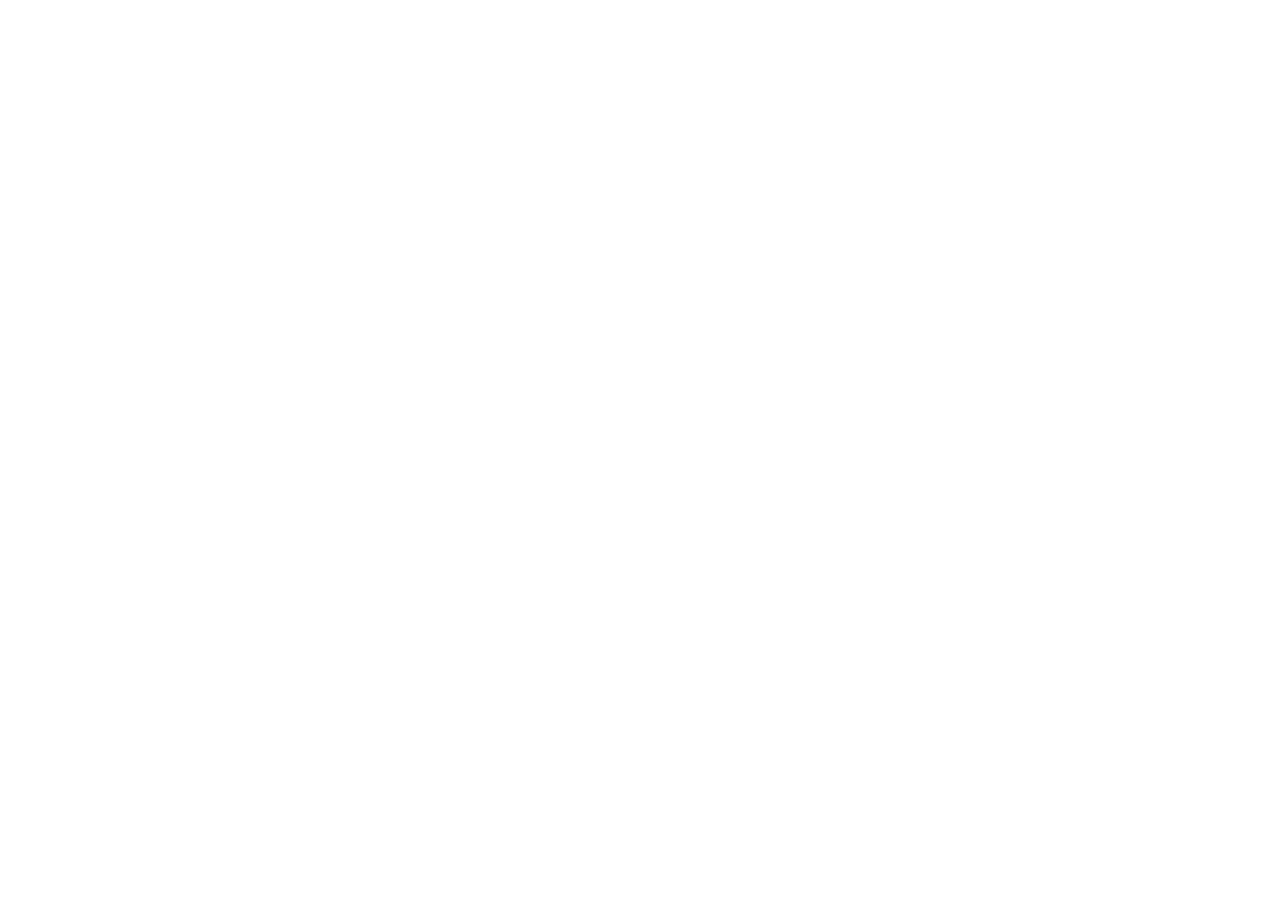
==== index.html @ 8c659529 "done" ====
<!DOCTYPE html>
<html lang="en">
<head>
    <meta charset="UTF-8">
    <meta name="viewport" content="width=device-width, initial-scale=1.0">
    <title>Document</title>
</head>
<body>
    
</body>
</html>
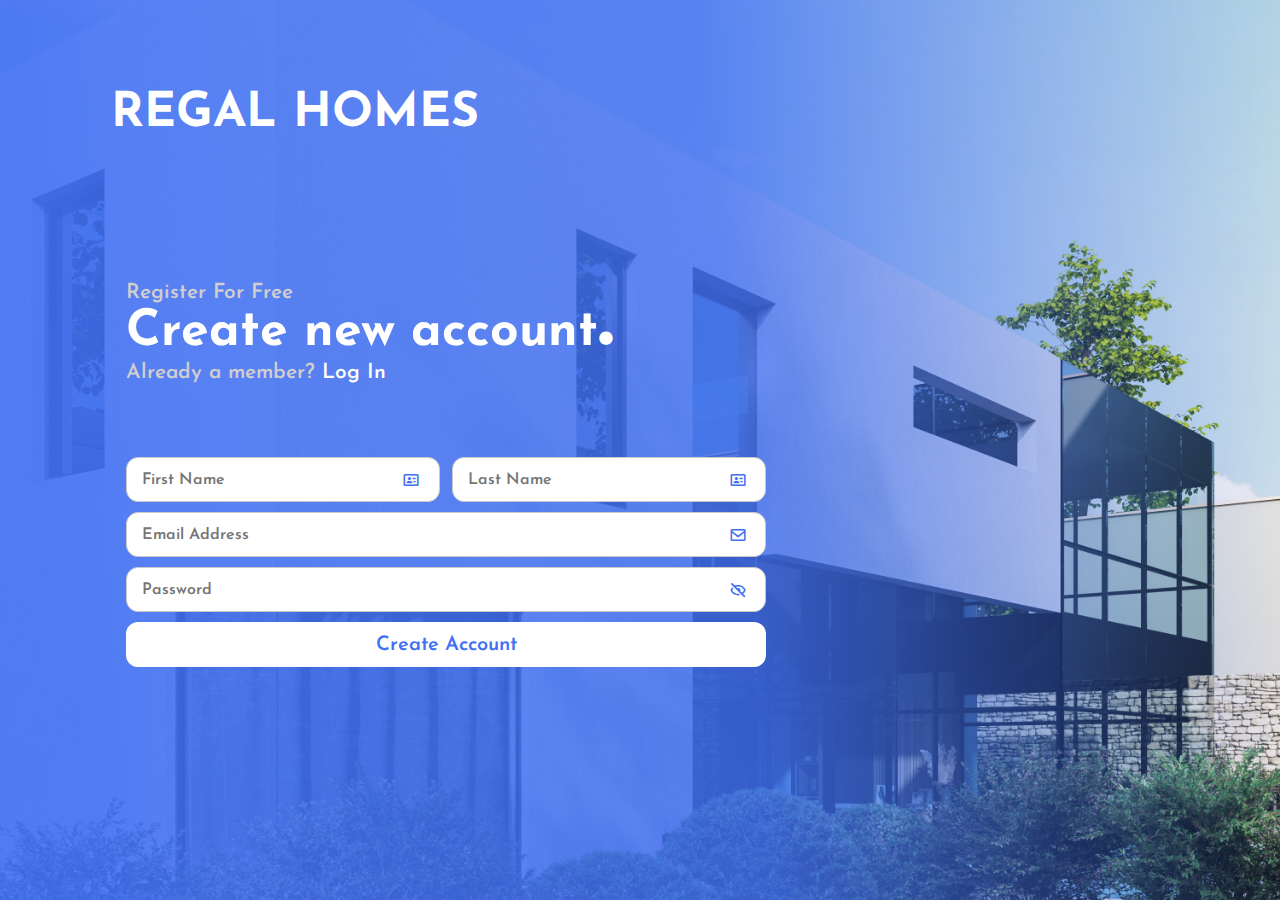
==== commit 780a5f1f: "done" ====
--- a/index.html
+++ b/index.html
@@ -1,11 +1,85 @@
 <!DOCTYPE html>
 <html lang="en">
-<head>
-    <meta charset="UTF-8">
-    <meta name="viewport" content="width=device-width, initial-scale=1.0">
-    <title>Document</title>
-</head>
-<body>
-    
-</body>
-</html>+  <head>
+    <meta charset="UTF-8" />
+    <meta name="viewport" content="width=device-width, initial-scale=1.0" />
+    <!-- Brand Name -->
+    <title>Regal Homes</title>
+    <!-- Css Style -->
+    <link rel="stylesheet" href="./style.css" />
+    <!-- Box Icon -->
+    <link
+      rel="stylesheet"
+      href="https://cdn.jsdelivr.net/npm/boxicons@latest/css/boxicons.min.css"
+    />
+  </head>
+  <body>
+    <section class="container forms">
+      <div class="logo-shelf">
+        <h1>Regal Homes</h1>
+      </div>
+
+      <div class="form login">
+        <div class="form-content">
+          <div class="register">
+            <h4 class="welcome-form-text">Register For Free</h4>
+            <h1 class="create-form">
+              Create new account<i class="bx bxs-circle"></i>
+            </h1>
+            <p class="already-a-member">
+              Already a member?
+              <a href="./signin.html" class="login-link">Log In</a>
+            </p>
+          </div>
+          <form action="#">
+            <div class="field inputfield input-div-space">
+              <input
+                type="text"
+                class="inputme"
+                id="inputName"
+                placeholder="First Name"
+              />
+              <i class="bx bx-id-card detail-card"></i>
+
+              <input
+                type="text"
+                class="inputme input-gap"
+                id="inputName"
+                placeholder="Last Name"
+              />
+              <i class="bx bx-id-card detail-card-1"></i>
+            </div>
+
+            <div class="field inputfield">
+              <input
+                type="email"
+                class="input"
+                id="inputEmail"
+                placeholder="Email Address"
+              />
+              <i class="bx bx-envelope detail-profile"></i>
+            </div>
+
+            <div class="field inputfield">
+              <input
+                type="password"
+                class="password"
+                id="inputPassword"
+                placeholder="Password"
+              />
+              <i class="bx bx-hide eye-icon"></i>
+            </div>
+
+            <!-- <div class="form-link">
+              <a href="#" class="forget-pass">Forgot Password?</a>
+            </div> -->
+
+            <div class="field button-field">
+              <button id="signup">Create Account</button>
+            </div>
+          </form>
+        </div>
+      </div>
+    </section>
+  </body>
+</html>
--- a/style.css
+++ b/style.css
@@ -0,0 +1,263 @@
+/* Google Fonts */
+@import url("https://fonts.googleapis.com/css2?family=Josefin+Sans:ital,wght@0,400;0,500;0,600;0,700;1,400;1,500&display=swap");
+
+* {
+  margin: 0;
+  padding: 0;
+  box-sizing: border-box;
+  font-family: "Josefin Sans", sans-serif;
+}
+
+.container {
+  height: 100vh;
+  width: 100%;
+  display: flex;
+  align-items: center;
+  background-image: linear-gradient(
+      85deg,
+      rgba(64, 112, 244, 0.9075775573901436) 7%,
+      rgba(64, 112, 244, 0.8739641120119923) 14%,
+      rgba(64, 112, 244, 0.8151405826002276) 57%,
+      rgba(64, 112, 244, 0) 100%
+    ),
+    url(./Assets/login_image.jpg);
+  background-position: center;
+  background-size: cover;
+  background-repeat: no-repeat;
+}
+
+.form {
+  max-width: 700px;
+  width: 100%;
+  padding: 0 15px;
+}
+
+.form a {
+  text-decoration: none;
+  color: #fff;
+}
+
+.form p {
+  font-size: 1.3rem;
+  color: #d1cece;
+  font-weight: 600;
+}
+.register {
+  line-height: 2.5rem;
+}
+
+.create-form {
+  font-size: 50px;
+  font-weight: 700;
+  color: #fff;
+}
+
+.bxs-circle {
+  color: #fff;
+  font-size: 1rem;
+}
+
+.logo-shelf h1 {
+  position: absolute;
+  text-transform: uppercase;
+  top: 0;
+  left: -2%;
+  padding: 60px 30px 30px 30px;
+  color: white;
+  font-size: 3rem;
+  font-weight: 700;
+}
+
+.welcome-form-text {
+  font-size: 1.3rem;
+  color: #d1cece;
+  font-weight: 600;
+}
+
+/* Form */
+form {
+  margin-top: 1.3rem;
+}
+
+.form .field {
+  height: 45px;
+  position: relative;
+  width: 100%;
+  margin-top: 10px;
+}
+
+.input-div-space {
+  display: flex;
+}
+
+.input-gap {
+  margin-left: 0.7rem;
+}
+
+.field .inputme {
+  height: 100%;
+  width: 50%;
+  border: none;
+  border: 1px solid #cacaca;
+  outline: none;
+  border-radius: 12px;
+  font-size: 16px;
+  font-weight: 600;
+  padding: 0 15px;
+  color: #fff;
+  background-color: #fff;
+}
+.field .input,
+.password {
+  height: 100%;
+  width: 100%;
+  outline: none;
+  border: 1px solid #cacaca;
+  border-radius: 12px;
+  font-size: 16px;
+  font-weight: 600;
+  padding: 0 15px;
+  color: #fff;
+  background-color: #fff;
+}
+.field button {
+  height: 100%;
+  width: 100%;
+  border: none;
+  border-radius: 12px;
+  font-size: 20px;
+  font-weight: 600;
+  background-color: #fff;
+  color: #4070f4;
+  transition: all 0.3s ease;
+  cursor: pointer;
+}
+
+.field input:focus {
+  border-color: gold;
+}
+
+.field button:hover {
+  background-color: transparent; /*#4070f4*/
+  color: #fff;
+}
+
+.eye-icon {
+  font-size: 18px;
+  color: #4070f4;
+  cursor: pointer;
+  position: absolute;
+  right: 3%;
+  top: 30%;
+  /* transform: translateY(-50%); */
+}
+
+.detail-profile {
+  font-size: 18px;
+  color: #4070f4;
+  position: absolute;
+  right: 3%;
+  top: 30%;
+}
+
+.detail-card {
+  color: #4070f4;
+  position: absolute;
+  right: 55.5%;
+  top: 30%;
+  font-size: 18px;
+}
+
+.detail-card-1 {
+  color: #4070f4;
+  position: absolute;
+  right: 3%;
+  top: 30%;
+  font-size: 18px;
+}
+
+.form-link {
+  font-size: 1.3rem;
+  font-weight: 600;
+  margin-top: 1rem;
+}
+
+/* Media querries */
+@media screen and (max-width: 319px) {
+  .logo-shelf {
+    font-size: 2rem;
+  }
+}
+@media screen and (max-width: 767px) {
+  .detail-card {
+    right: 57%;
+    font-size: 18px;
+  }
+
+  .field .input,
+  .field .inputme,
+  .field .password {
+    font-size: 13px;
+    font-weight: 600;
+  }
+
+  .form p {
+    font-size: 1.2rem;
+  }
+
+  .create-form {
+    font-size: 26px;
+  }
+
+  .logo-shelf h1 {
+    font-size: 2.5rem;
+  }
+
+  .welcome-form-text {
+    font-size: 1rem;
+  }
+}
+
+@media screen and (max-width: 426px) {
+  .detail-card {
+    right: 58.5%;
+    font-size: 18px;
+  }
+}
+
+@media screen and (min-width: 767px) {
+  .form {
+    padding: 30px;
+    margin-left: 2rem;
+    margin-top: 40px;
+  }
+
+  form {
+    margin-top: 4rem;
+  }
+
+  .logo-shelf h1 {
+    top: 10%;
+    padding: 0 60px;
+    left: -0.1%;
+  }
+  .detail-card {
+    right: 54%;
+  }
+}
+@media screen and (min-width: 992px) {
+  .form {
+    margin-left: 6rem;
+    margin-top: 40px;
+  }
+
+  form {
+    margin-top: 4rem;
+  }
+
+  .logo-shelf h1 {
+    top: 10%;
+    padding: 0 60px;
+    left: 4%;
+  }
+}
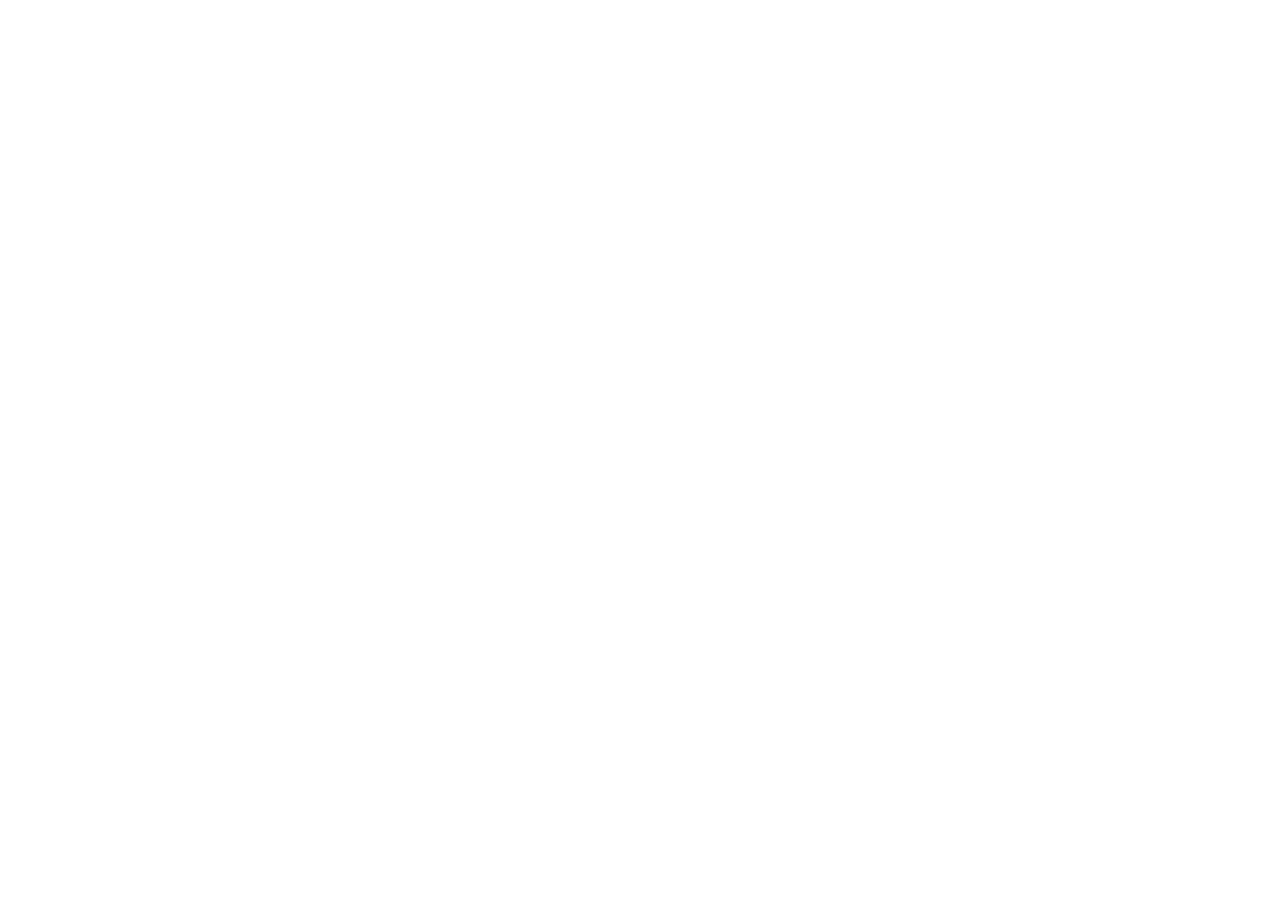
==== commit a0f41476: "done" ====
--- a/index.html
+++ b/index.html
@@ -14,72 +14,6 @@
     />
   </head>
   <body>
-    <section class="container forms">
-      <div class="logo-shelf">
-        <h1>Regal Homes</h1>
-      </div>
-
-      <div class="form login">
-        <div class="form-content">
-          <div class="register">
-            <h4 class="welcome-form-text">Register For Free</h4>
-            <h1 class="create-form">
-              Create new account<i class="bx bxs-circle"></i>
-            </h1>
-            <p class="already-a-member">
-              Already a member?
-              <a href="./signin.html" class="login-link">Log In</a>
-            </p>
-          </div>
-          <form action="#">
-            <div class="field inputfield input-div-space">
-              <input
-                type="text"
-                class="inputme"
-                id="inputName"
-                placeholder="First Name"
-              />
-              <i class="bx bx-id-card detail-card"></i>
-
-              <input
-                type="text"
-                class="inputme input-gap"
-                id="inputName"
-                placeholder="Last Name"
-              />
-              <i class="bx bx-id-card detail-card-1"></i>
-            </div>
-
-            <div class="field inputfield">
-              <input
-                type="email"
-                class="input"
-                id="inputEmail"
-                placeholder="Email Address"
-              />
-              <i class="bx bx-envelope detail-profile"></i>
-            </div>
-
-            <div class="field inputfield">
-              <input
-                type="password"
-                class="password"
-                id="inputPassword"
-                placeholder="Password"
-              />
-              <i class="bx bx-hide eye-icon"></i>
-            </div>
-
-            <!-- <div class="form-link">
-              <a href="#" class="forget-pass">Forgot Password?</a>
-            </div> -->
-
-            <div class="field button-field">
-              <button id="signup">Create Account</button>
-            </div>
-          </form>
-        </div>
-      </div>
-    </section>
+    <a href=".signup"></a>
   </body>
 </html>
--- a/style.css
+++ b/style.css
@@ -138,7 +138,7 @@
 }
 
 .field button:hover {
-  background-color: transparent; /*#4070f4*/
+  background-color: #bcbcbc;
   color: #fff;
 }
 
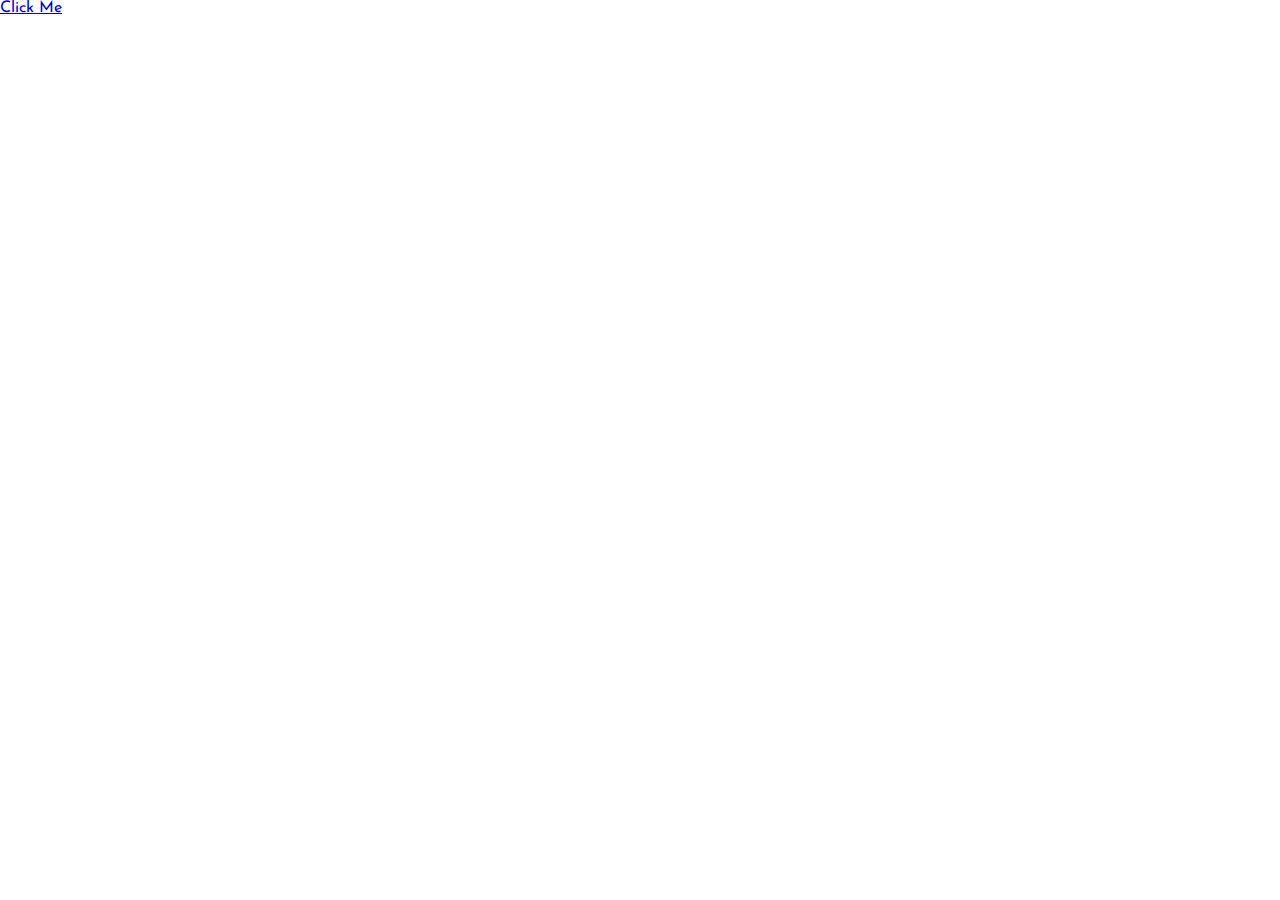
==== commit 8095be9c: "done" ====
--- a/index.html
+++ b/index.html
@@ -14,6 +14,6 @@
     />
   </head>
   <body>
-    <a href=".signup"></a>
+    <a href=".signup">Click Me</a>
   </body>
 </html>
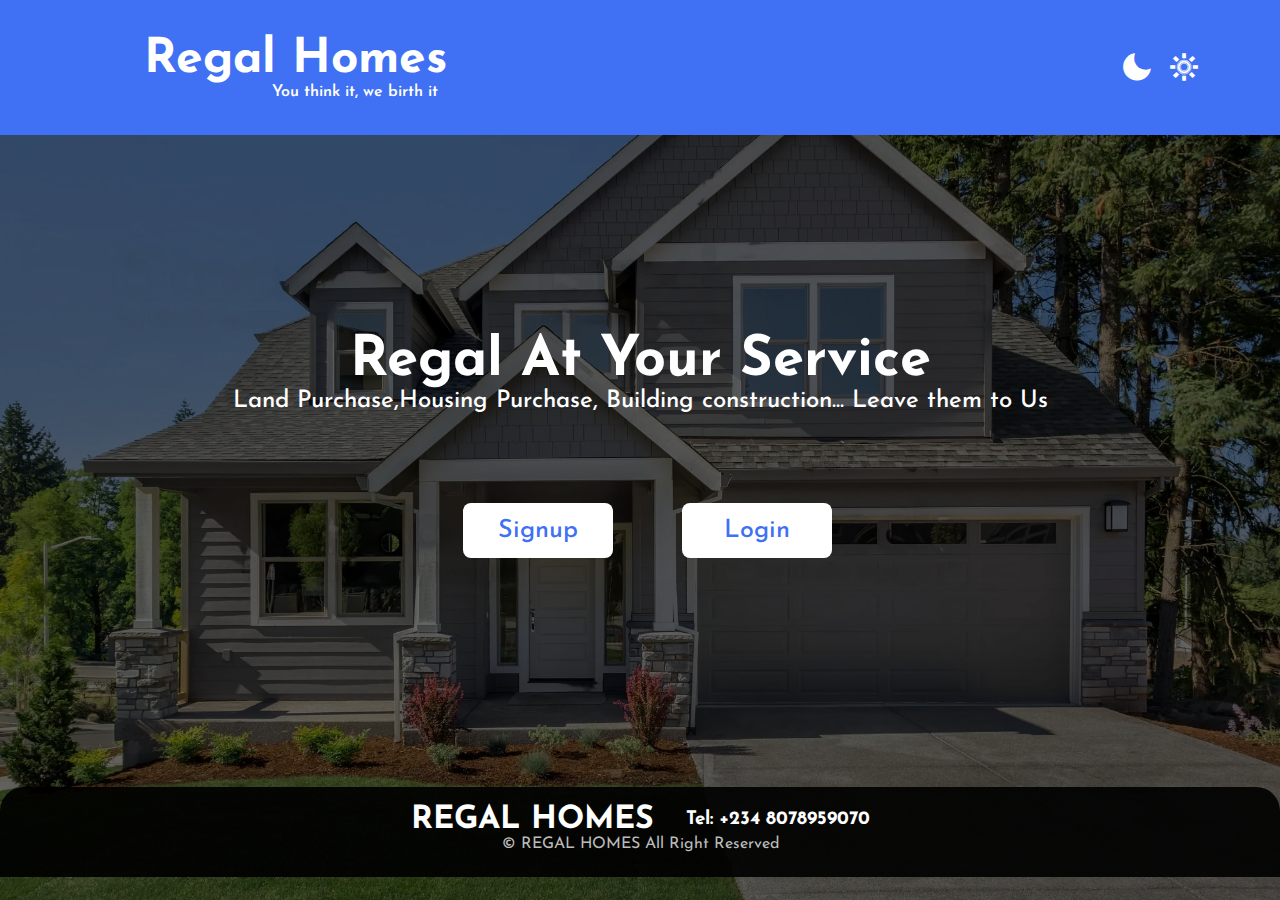
==== commit 019b9133: "done" ====
--- a/index.html
+++ b/index.html
@@ -12,8 +12,174 @@
       rel="stylesheet"
       href="https://cdn.jsdelivr.net/npm/boxicons@latest/css/boxicons.min.css"
     />
+
+    <!-- Swiper carousel -->
   </head>
   <body>
-    <a href=".signup">Click Me</a>
+    <section class="index_container">
+      <div class="overlay"></div>
+
+      <!-- Logo -->
+      <header class="header-index">
+        <div class="logo-index">
+          <h1>Regal Homes</h1>
+          <h3>You think it, we birth it</h3>
+        </div>
+        <!-- dark/light -->
+        <div class="modewrap">
+          <i class="bx bxs-moon"></i>
+          <i class="bx bx-sun"></i>
+        </div>
+      </header>
+
+      <!-- Swiping text -->
+      <div class="movewrap">
+        <div class="move">
+          <div class="moving">
+            <h1>Regal At Your Service</h1>
+            <h2>
+              Land Purchase,Housing Purchase, Building construction... Leave
+              them to Us
+            </h2>
+          </div>
+          <div class="moving">
+            <h1>Let Help Make Your Abode Regal</h1>
+            <h2>Get Your Dream Home With Comfort</h2>
+          </div>
+          <div class="moving">
+            <h1>Big Sales</h1>
+            <h2>Hectares Of Land Available</h2>
+          </div>
+          <div class="moving">
+            <h1>We make Palace From all houses</h1>
+            <h2>Everyone deserves to rest comfortable like king</h2>
+          </div>
+          <div class="moving">
+            <h1>Be A Honourable land Owner Today</h1>
+            <h2>Land Lords Grow rich in their sleep, be one.</h2>
+          </div>
+          <div class="moving">
+            <h1>land Is Land There Is no Lost in acquring.</h1>
+            <h2>Having A Home Is Self Fulfilling,Own One.</h2>
+          </div>
+        </div>
+      </div>
+      <!-- Just Html and css carousel -->
+      <!-- <div class="slideshow-container">
+        <div class="mySlides fade">
+          <img
+            src="./Assets/bernard-hermant-KqOLr8OiQLU-unsplash.jpg"
+            class="showroom"
+          />
+          <div class="info">Find The Best Homes</div>
+        </div>
+
+        <div class="mySlides fade">
+          <img
+            src="./Assets/evelyn-paris-XJnP4L958ds-unsplash.jpg"
+            class="showroom"
+          />
+          <div class="info">Real Estate</div>
+        </div>
+
+        <div class="mySlides fade">
+          <img
+            src="./Assets/florian-schmidinger-b_79nOqf95I-unsplash.jpg"
+            class="showroom"
+          />
+          <div class="info">House Leasing</div>
+        </div>
+        <div class="mySlides fade">
+          <img
+            src="./Assets/outsite-co-R-LK3sqLiBw-unsplash.jpg"
+            class="showroom"
+          />
+          <div class="info">House Leasing</div>
+        </div>
+        <div class="mySlides fade">
+          <img
+            src="./Assets/istockphoto-172255093-612x612-transformed.jpeg"
+            class="showroom"
+          />
+          <div class="info">House Leasing</div>
+        </div>
+        <div class="mySlides fade">
+          <img
+            src="./Assets/webaliser-_TPTXZd9mOo-unsplash.jpg"
+            class="showroom"
+          />
+          <div class="info">House Leasing</div>
+        </div> -->
+
+      <!-- carousel Prev and next -->
+      <!-- <a class="prev" onclick="plusSlides(-1)">❮</a>
+        <a class="next" onclick="plusSlides(1)">❯</a> -->
+
+      <!-- carousel Dots -->
+      <!-- <div class="dotwrap">
+          <span class="dot" onclick="currentSlide(1)"></span>
+          <span class="dot" onclick="currentSlide(2)"></span>
+          <span class="dot" onclick="currentSlide(3)"></span>
+          <span class="dot" onclick="currentSlide(4)"></span>
+          <span class="dot" onclick="currentSlide(5)"></span>
+          <span class="dot" onclick="currentSlide(6)"></span>
+        </div>
+      </div> -->
+      <!-- <br /> -->
+      <!-- Just HTML And css carousel End -->
+
+      <!-- ------------- New carousel ------ -->
+
+      <!-- Sign In buttons -->
+      <div class="buttonwrap">
+        <a href="./signup.html" class="index_link"><button>Signup</button></a>
+        <a href="./signin.html" class="index_link"><button>Login</button></a>
+      </div>
+
+      <!-- footer -->
+      <footer>
+        <div class="footer">
+          <h1>REGAL HOMES</h1>
+          <h3>Tel: +234 8078959070</h3>
+        </div>
+        <div class="copyright">
+          <p>&#169; REGAL HOMES All Right Reserved</p>
+        </div>
+      </footer>
+    </section>
+
+    <!--Just Html and css Script -->
+    <!-- <script>
+      let slideIndex = 1;
+      showSlides(slideIndex);
+
+      function plusSlides(n) {
+        showSlides((slideIndex += n));
+      }
+
+      function currentSlide(n) {
+        showSlides((slideIndex = n));
+      }
+
+      function showSlides(n) {
+        let i;
+        let slides = document.getElementsByClassName("mySlides");
+        let dots = document.getElementsByClassName("dot");
+        if (n > slides.length) {
+          slideIndex = 1;
+        }
+        if (n < 1) {
+          slideIndex = slides.length;
+        }
+        for (i = 0; i < slides.length; i++) {
+          slides[i].style.display = "none";
+        }
+        for (i = 0; i < dots.length; i++) {
+          dots[i].className = dots[i].className.replace(" active", "");
+        }
+        slides[slideIndex - 1].style.display = "block";
+        dots[slideIndex - 1].className += " active";
+      }
+    </script> -->
   </body>
 </html>
--- a/style.css
+++ b/style.css
@@ -8,6 +8,9 @@
   font-family: "Josefin Sans", sans-serif;
 }
 
+html {
+  overflow: hidden;
+}
 .container {
   height: 100vh;
   width: 100%;
@@ -98,13 +101,13 @@
   height: 100%;
   width: 50%;
   border: none;
-  border: 1px solid #cacaca;
+  border: 2px solid #cacaca;
   outline: none;
   border-radius: 12px;
   font-size: 16px;
   font-weight: 600;
   padding: 0 15px;
-  color: #fff;
+  color: black;
   background-color: #fff;
 }
 .field .input,
@@ -112,12 +115,12 @@
   height: 100%;
   width: 100%;
   outline: none;
-  border: 1px solid #cacaca;
+  border: 2px solid #cacaca;
   border-radius: 12px;
   font-size: 16px;
   font-weight: 600;
   padding: 0 15px;
-  color: #fff;
+  color: black;
   background-color: #fff;
 }
 .field button {
@@ -138,8 +141,17 @@
 }
 
 .field button:hover {
-  background-color: #bcbcbc;
-  color: #fff;
+  background-color: #bcbcbc; /*4070f4 */
+  color: #fff;
+}
+.check span {
+  font-size: 16px;
+  font-weight: 500;
+  color: #fff;
+}
+
+.none {
+  display: none;
 }
 
 .eye-icon {
@@ -152,6 +164,13 @@
   /* transform: translateY(-50%); */
 }
 
+.check {
+  padding: 10px 0 0 10px;
+}
+.checkbox {
+  cursor: pointer;
+}
+
 .detail-profile {
   font-size: 18px;
   color: #4070f4;
@@ -180,6 +199,7 @@
   font-size: 1.3rem;
   font-weight: 600;
   margin-top: 1rem;
+  padding-left: 0.8rem;
 }
 
 /* Media querries */
@@ -261,3 +281,353 @@
     left: 4%;
   }
 }
+
+/* Index Page Style/First Page */
+.header-index {
+  display: flex;
+  justify-content: space-between;
+  padding: 0rem 5rem 0 9rem;
+  align-items: center;
+  width: 100%;
+  height: 15%;
+  position: relative;
+  background-color: #4070f4;
+  cursor: pointer;
+}
+
+.header-index h1 {
+  font-size: 3rem;
+  font-weight: 700;
+  color: #fff;
+}
+.header-index h3 {
+  font-size: 1rem;
+  font-weight: 600;
+  padding-left: 8rem;
+  color: #fff;
+}
+/* -----------Carousel Beginning------ */
+
+.index_container {
+  background-image: /*linear-gradient(
+      85deg,
+      rgba(64, 112, 244, 0.9075775573901436) 7%,
+      rgba(64, 112, 244, 0.8739641120119923) 14%,
+      rgba(64, 112, 244, 0.8151405826002276) 57%,
+      rgba(64, 112, 244, 0) 100%
+    ),*/ url(./Assets/dream\ home.webp);
+  background-position: center;
+  background-size: cover;
+  background-repeat: no-repeat;
+  height: 100vh;
+  position: relative;
+  width: 100%;
+  animation: bgChange 20s alternate-reverse infinite;
+}
+
+.index_container .bx {
+  font-size: 2rem;
+  font-weight: 700;
+  margin-left: 0.6rem;
+  cursor: pointer;
+  color: #fff;
+}
+
+/* -------Keyframes------- */
+@keyframes bgChange {
+  0% {
+    background-image: url(./Assets/dream\ home.webp);
+  }
+  20% {
+    background-image: url(./Assets/todd-kent-178j8tJrNlc-unsplash.jpg);
+  }
+  25% {
+    background-image: url(./Assets/florian-schmidinger-b_79nOqf95I-unsplash.jpg);
+  }
+  45% {
+    background-image: url(./Assets/bernard-hermant-KqOLr8OiQLU-unsplash.jpg);
+  }
+  50% {
+    background-image: url(./Assets/fomstock-4ojhpgKpS68-unsplash.jpg);
+  }
+  70% {
+    background-image: url(./Assets/webaliser-_TPTXZd9mOo-unsplash.jpg);
+  }
+  75% {
+    background-image: url(./Assets/istockphoto-1177123315-612x612-transformed.jpeg);
+  }
+  95% {
+    background-image: url(./Assets/evelyn-paris-XJnP4L958ds-unsplash.jpg);
+  }
+}
+
+.overlay {
+  position: absolute;
+  width: 100%;
+  height: 100%;
+  top: 0px;
+  left: 0px;
+  background-color: rgba(0, 0, 0, 0.6);
+}
+
+/* -----Carousel image end ------ */
+
+/* --------Swiping Text---- */
+/* (A) FORCE SLIDES INTO SINGLE ROW */
+/* (C2) MOVE SLIDES */
+
+.move {
+  display: flex;
+  animation: slideh linear 8s infinite;
+  position: relative;
+}
+
+.move h1 {
+  font-size: 3.5rem;
+  color: #fff;
+  font-weight: 700;
+}
+.move h2 {
+  font-size: 1.5rem;
+  color: #fff;
+  font-weight: 500;
+}
+
+.move:hover {
+  animation-play-state: paused;
+}
+
+.moving {
+  width: 100%;
+  height: 100%;
+  flex-shrink: 0;
+  display: flex;
+  flex-direction: column;
+  align-items: center;
+  text-align: center;
+}
+
+/* (B) OUTER WRAPPER HIDE SCROLLBAR */
+.movewrap {
+  overflow: hidden;
+  position: relative;
+  top: 22%;
+}
+
+/* (C) SHIFT SLIDES WITH CSS ANIMATION */
+/* (C1) SLIDES POSITION */
+
+@keyframes slideh {
+  0% {
+    right: 0;
+  }
+  30% {
+    right: 0;
+  }
+  33% {
+    right: 100%;
+  }
+  63% {
+    right: 100%;
+  }
+  66% {
+    right: 200%;
+  }
+  97% {
+    right: 200%;
+  }
+  0% {
+    right: 0;
+  }
+}
+
+/* --------Swiping Text end---- */
+
+/* -----Logo---- */
+/* .logo-index h1 {
+  font-size: 3rem;
+  font-weight: 700;
+  text-transform: uppercase;
+  color: white;
+}
+
+.logo-index p {
+  font-size: 1.1rem;
+  color: #bcbcbc;
+  padding-left: 3.4rem;
+  transform: translateX(30%);
+  font-weight: 600;
+  font-style: italic;
+} */
+
+/* swiper css */
+/* .slideshow-container {
+  max-width: 500px;
+  width: 40%;
+  position: relative;
+  margin: 4rem 0 0 9rem;
+  margin: auto;
+}
+
+.slideshow-container .showroom {
+  width: 100%;
+  height: 100%;
+  border-radius: 1px;
+  cursor: pointer;
+}
+
+.slideshow-container .mySlides {
+  border: 4px solid #fff;
+  height: 400px;
+  background: rgb(0, 0, 0); Fallback color
+  background: rgba(0, 0, 0, 0.5); Black background with 0.5 opacity
+}
+
+.info {
+  position: absolute;
+  bottom: 6.6%;
+  right: 0;
+  background: rgb(0, 0, 0); Fallback color
+  background: rgba(0, 0, 0, 0.5); Black background with 0.5 opacity
+  color: #f1f1f1;
+  width: 100%;
+  text-align: center;
+  height: 25%;
+  padding: 20px;
+} */
+
+/* The dots/bullets/indicators */
+/* .dotwrap {
+  margin: 1rem 0 0 0;
+  display: flex;
+  justify-content: center;
+}
+.dot {
+  cursor: pointer;
+  height: 12px;
+  width: 12px;
+  margin: 0 2px;
+  background-color: #bbb;
+  border-radius: 50%;
+  display: inline-flex;
+  transition: background-color 0.6s ease;
+}
+
+.active,
+.dot:hover {
+  background-color: #717171;
+} */
+
+/* Fading animation */
+/* .fade {
+  animation-name: fade;
+  animation-duration: 0.5s;
+}
+
+@keyframes fade {
+  from {
+    opacity: 0.4;
+  }
+  to {
+    opacity: 1;
+  }
+}
+
+.prev,
+.next {
+  cursor: pointer;
+  position: absolute;
+  top: 50%;
+  width: auto;
+  padding: 16px;
+  margin-top: -22px;
+  color: white;
+  font-weight: bold;
+  font-size: 22px;
+  transition: 0.6s ease;
+  border-radius: 0 3px 3px 0;
+  user-select: none;
+  transition: 3.5s ease-in;
+
+  transform: scaleX(1);
+} */
+
+/* Position the "next button" to the right */
+/* .next {
+  right: 0;
+  border-radius: 3px 0 0 3px;
+} */
+
+/* On hover, add a black background color with a little bit see-through */
+/* .prev:hover,
+.next:hover {
+  background: rgb(188, 188, 188);
+  background: linear-gradient(
+    90deg,
+    rgba(188, 188, 188, 0.8722927403383228) 0%,
+    rgba(188, 188, 188, 0.5725728523831408) 50%,
+    rgba(217, 217, 217, 0.5501638887977065) 100%
+  );
+  transform: scaleX(0);
+} */
+
+/* Button */
+.buttonwrap {
+  position: absolute;
+  bottom: 38%;
+  right: 35%;
+}
+
+.buttonwrap button {
+  height: 55px;
+  width: 150px;
+  font-size: 25px;
+  font-weight: 500;
+  border-radius: 8px;
+  border: none;
+  margin-left: 4rem;
+  background-color: #fff;
+  color: #4070f4;
+  cursor: pointer;
+}
+
+.buttonwrap button:hover {
+  background-color: #4070f4;
+  color: #bcbcbc;
+  transition: 0.3s ease-in-out;
+}
+
+/* Footer */
+footer {
+  background-color: rgba(0, 0, 0, 0.9);
+  border-radius: 1.5rem 1.5rem 0 0;
+  height: 10%;
+  display: flex;
+  flex-direction: column;
+  justify-content: center;
+  line-height: 1.5rem;
+  position: relative;
+  margin: auto;
+  top: 63.6%;
+}
+
+.footer {
+  display: flex;
+  align-items: center;
+  justify-content: center;
+  gap: 2rem;
+  color: white;
+  cursor: pointer;
+}
+
+.copyright {
+  text-align: center;
+  color: #bcbcbc;
+}
+
+.mySlides {
+  /* display: none; */
+}
+.showroom {
+  /* vertical-align: middle; */
+}
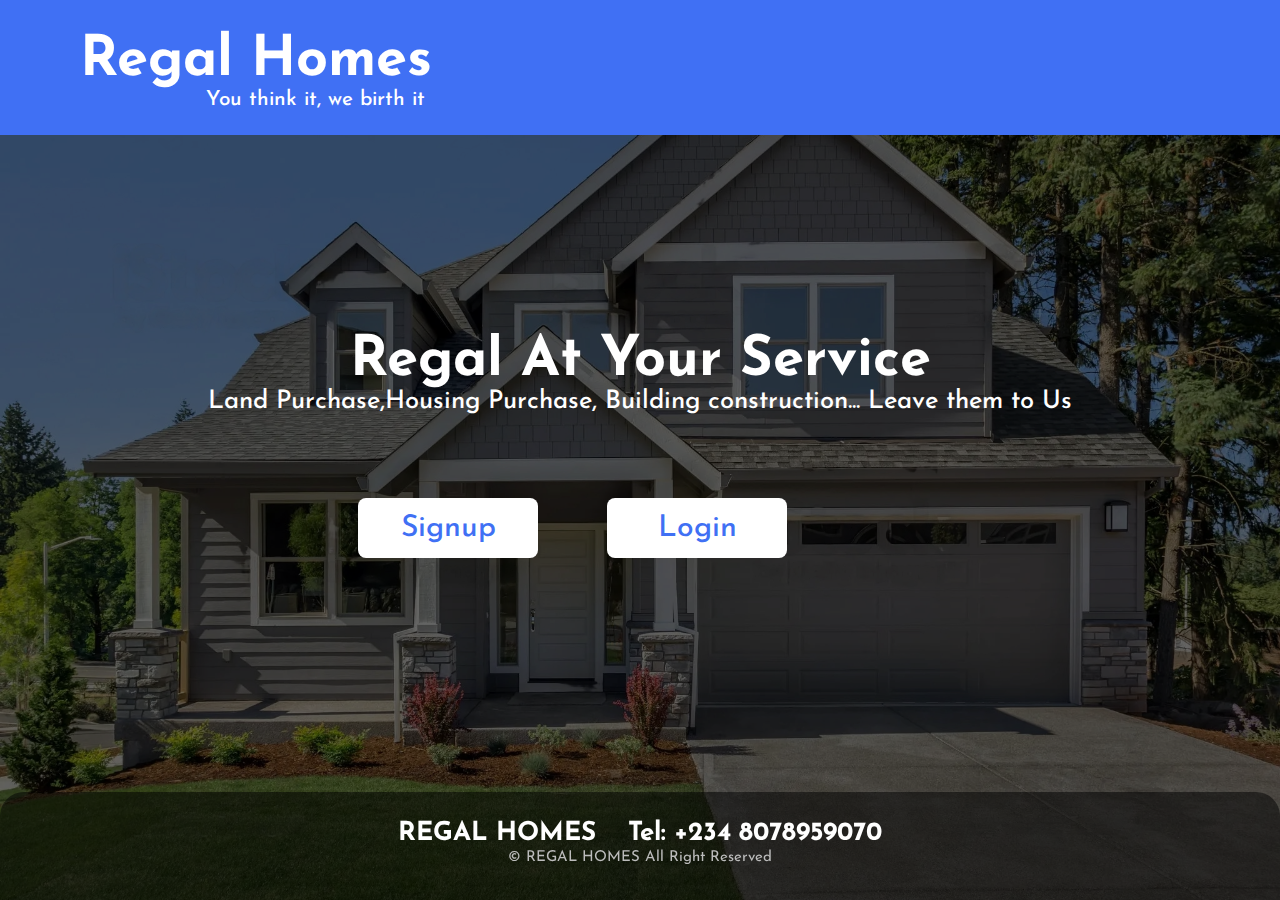
==== commit 63bb173f: "done" ====
--- a/index.html
+++ b/index.html
@@ -26,10 +26,10 @@
           <h3>You think it, we birth it</h3>
         </div>
         <!-- dark/light -->
-        <div class="modewrap">
+        <!-- <div class="modewrap">
           <i class="bx bxs-moon"></i>
           <i class="bx bx-sun"></i>
-        </div>
+        </div> -->
       </header>
 
       <!-- Swiping text -->
@@ -133,7 +133,7 @@
       <!-- Sign In buttons -->
       <div class="buttonwrap">
         <a href="./signup.html" class="index_link"><button>Signup</button></a>
-        <a href="./signin.html" class="index_link"><button>Login</button></a>
+        <a href="./signin.html" class="index_link1"><button>Login</button></a>
       </div>
 
       <!-- footer -->
--- a/style.css
+++ b/style.css
@@ -441,6 +441,289 @@
   }
 }
 
+/* Button */
+.buttonwrap {
+  position: absolute;
+  bottom: 38%;
+  left: 27%;
+}
+
+.buttonwrap button {
+  height: 55px;
+  /* position: fixed; */
+  width: 150px;
+  font-size: 25px;
+  font-weight: 500;
+  border-radius: 8px;
+  border: none;
+  margin-left: 4rem;
+  background-color: #fff;
+  color: #4070f4;
+  cursor: pointer;
+}
+
+.buttonwrap button:hover {
+  background-color: #4070f4;
+  color: #bcbcbc;
+  transition: 0.3s ease-in-out;
+}
+
+/* Footer */
+footer {
+  background-color: rgba(0, 0, 0, 0.5);
+  border-radius: 1.5rem 1.5rem 0 0;
+  height: 12%;
+  width: 100%;
+  display: flex;
+  flex-direction: column;
+  justify-content: center;
+  line-height: 1.5rem;
+  position: relative;
+  margin: auto;
+  bottom: 0%;
+  position: fixed;
+}
+
+.footer {
+  display: flex;
+  align-items: center;
+  justify-content: center;
+  gap: 2rem;
+  color: white;
+  cursor: pointer;
+}
+
+.copyright {
+  text-align: center;
+  color: #bcbcbc;
+}
+
+/* -------Media query ---- */
+@media screen and (min-width: 1435px) {
+  footer {
+    /* top: 65.9%; */
+    line-height: 4rem;
+  }
+
+  .buttonwrap {
+    left: 22.5%;
+  }
+
+  .buttonwrap a button {
+    height: 90px;
+    width: 300px;
+    font-size: 40px;
+  }
+
+  footer .footer h3,
+  h1 {
+    font-size: 35px;
+  }
+  footer .footer h1,
+  h1 {
+    font-size: 35px;
+  }
+
+  footer .copyright {
+    font-size: 20px;
+  }
+
+  .movewrap .move .moving h1 {
+    font-size: 4.5rem;
+  }
+  .movewrap .move .moving h2 {
+    font-size: 2rem;
+  }
+
+  .index_container .header-index h1 {
+    font-size: 5rem;
+  }
+  .index_container .header-index h3 {
+    font-size: 2rem;
+    font-weight: 500;
+    padding-left: 10rem;
+  }
+
+  .index_container .bx {
+    font-size: 2.8rem;
+    font-weight: 700;
+  }
+}
+
+@media screen and (min-width: 765px) {
+  footer {
+    /* top: 59.6%; */
+  }
+
+  .header-index {
+    padding: 0.5rem 3rem 0 5rem;
+  }
+
+  .buttonwrap {
+    left: 18.5%;
+  }
+
+  .buttonwrap button {
+    height: 50px;
+    width: 140px;
+    font-size: 30px;
+  }
+
+  .footer h3,
+  h1 {
+    font-size: 20px;
+  }
+
+  .copyright {
+    font-size: 13px;
+  }
+
+  .move h1 {
+    font-size: 2.5rem;
+  }
+  .move h2 {
+    font-size: 1.1rem;
+  }
+
+  .header-index h1 {
+    font-size: 2.7rem;
+  }
+  .header-index h3 {
+    font-size: 1rem;
+    font-weight: 500;
+    padding-left: 6.4rem;
+  }
+
+  .index_container .bx {
+    font-size: 1.7rem;
+    font-weight: 700;
+  }
+}
+@media screen and (max-width: 321px) {
+  .buttonwrap {
+    /* right: 0%; */
+    display: flex;
+    margin-left: -2rem;
+  }
+
+  .movewrap {
+    line-height: 1.5rem;
+  }
+  .movewrap .move .moving h1 {
+    font-size: 1.3rem;
+    font-weight: 700;
+  }
+  .movewrap .move .moving h2 {
+    font-size: 1rem;
+    font-weight: 400;
+  }
+
+  .header-index h1 {
+    font-size: 2rem;
+  }
+
+  .header-index h3 {
+    font-size: 0.8rem;
+    font-weight: 500;
+    padding-left: 0.4rem;
+  }
+}
+@media screen and (max-width: 427px) {
+  footer {
+    /* top: 52.6%; */
+  }
+
+  .header-index {
+    padding: 0.5rem 3rem 0 3rem;
+  }
+
+  .buttonwrap {
+    left: 2.5%;
+  }
+
+  .buttonwrap button {
+    height: 40px;
+    width: 100px;
+    font-size: 18px;
+  }
+
+  .footer h3,
+  h1 {
+    font-size: 15px;
+  }
+
+  .copyright {
+    font-size: 10px;
+  }
+
+  .move h1 {
+    font-size: 2.2rem;
+  }
+  .move h2 {
+    font-size: 1.1rem;
+    font-weight: 500;
+  }
+
+  .header-index h1 {
+    font-size: 2rem;
+  }
+
+  .header-index h3 {
+    font-size: 0.8rem;
+    font-weight: 500;
+    padding-left: 0.4rem;
+  }
+
+  .index_container .bx {
+    font-size: 1.7rem;
+    font-weight: 700;
+  }
+}
+
+@media screen and (min-width: 1020px) {
+  footer {
+    /* top: 58.6%; */
+  }
+
+  .header-index h1 {
+    font-size: 3.5rem;
+  }
+  .index_container .header-index h3 {
+    font-size: 1.3rem;
+    font-weight: 500;
+    padding-left: 7.9rem;
+  }
+  .buttonwrap {
+    left: 23%;
+  }
+
+  .buttonwrap a button {
+    height: 60px;
+    width: 180px;
+    font-size: 30px;
+  }
+
+  footer .footer h3,
+  h1 {
+    font-size: 26px;
+  }
+  footer .footer h1,
+  h1 {
+    font-size: 26px;
+  }
+
+  footer .copyright {
+    font-size: 15px;
+  }
+
+  .movewrap .move .moving h1 {
+    font-size: 3.5rem;
+  }
+  .movewrap .move .moving h2 {
+    font-size: 1.6rem;
+  }
+}
+
 /* --------Swiping Text end---- */
 
 /* -----Logo---- */
@@ -571,60 +854,6 @@
   transform: scaleX(0);
 } */
 
-/* Button */
-.buttonwrap {
-  position: absolute;
-  bottom: 38%;
-  right: 35%;
-}
-
-.buttonwrap button {
-  height: 55px;
-  width: 150px;
-  font-size: 25px;
-  font-weight: 500;
-  border-radius: 8px;
-  border: none;
-  margin-left: 4rem;
-  background-color: #fff;
-  color: #4070f4;
-  cursor: pointer;
-}
-
-.buttonwrap button:hover {
-  background-color: #4070f4;
-  color: #bcbcbc;
-  transition: 0.3s ease-in-out;
-}
-
-/* Footer */
-footer {
-  background-color: rgba(0, 0, 0, 0.9);
-  border-radius: 1.5rem 1.5rem 0 0;
-  height: 10%;
-  display: flex;
-  flex-direction: column;
-  justify-content: center;
-  line-height: 1.5rem;
-  position: relative;
-  margin: auto;
-  top: 63.6%;
-}
-
-.footer {
-  display: flex;
-  align-items: center;
-  justify-content: center;
-  gap: 2rem;
-  color: white;
-  cursor: pointer;
-}
-
-.copyright {
-  text-align: center;
-  color: #bcbcbc;
-}
-
 .mySlides {
   /* display: none; */
 }
